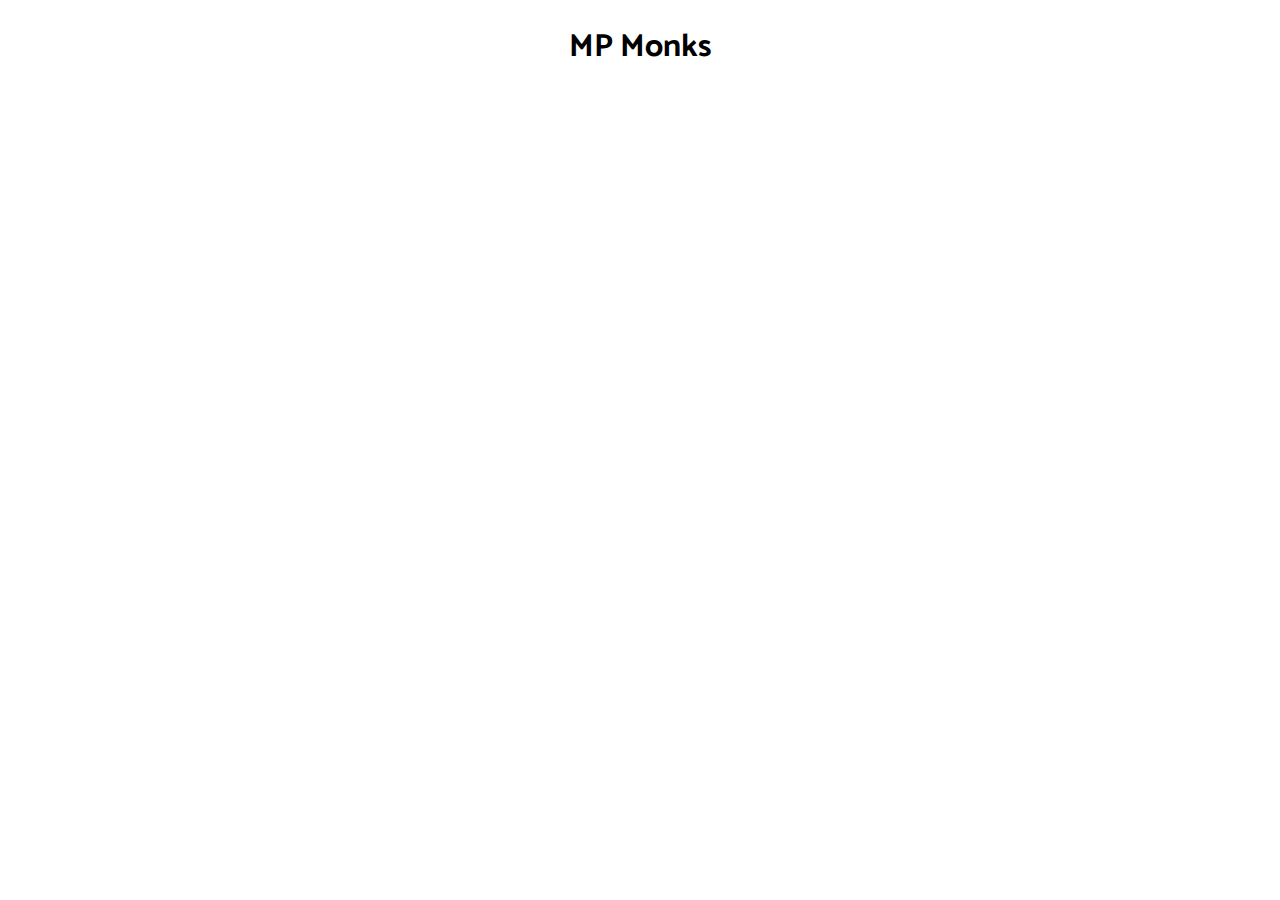
==== index.html @ 172f5d2a "testing header ID" ====
<!DOCTYPE html>
<html>
	
	<head>
	<meta charset="utf-8">

	<title>MP Monks</title>
	<meta name="description" content="MP Monks' website">

	<link rel="stylesheet" href="main.css">
	<link href="https://fonts.googleapis.com/css?family=Catamaran" rel="stylesheet">


	</head>

	<body>
		<h1 id="name">MP Monks</h1> 

	</body>



</html>
---- main.css ----
body {
	font-family:'Verdana', sans-serif;
}

#name {
	font-family: 'Catamaran', 'Verdana', sans-serif;
	text-align: center;
}
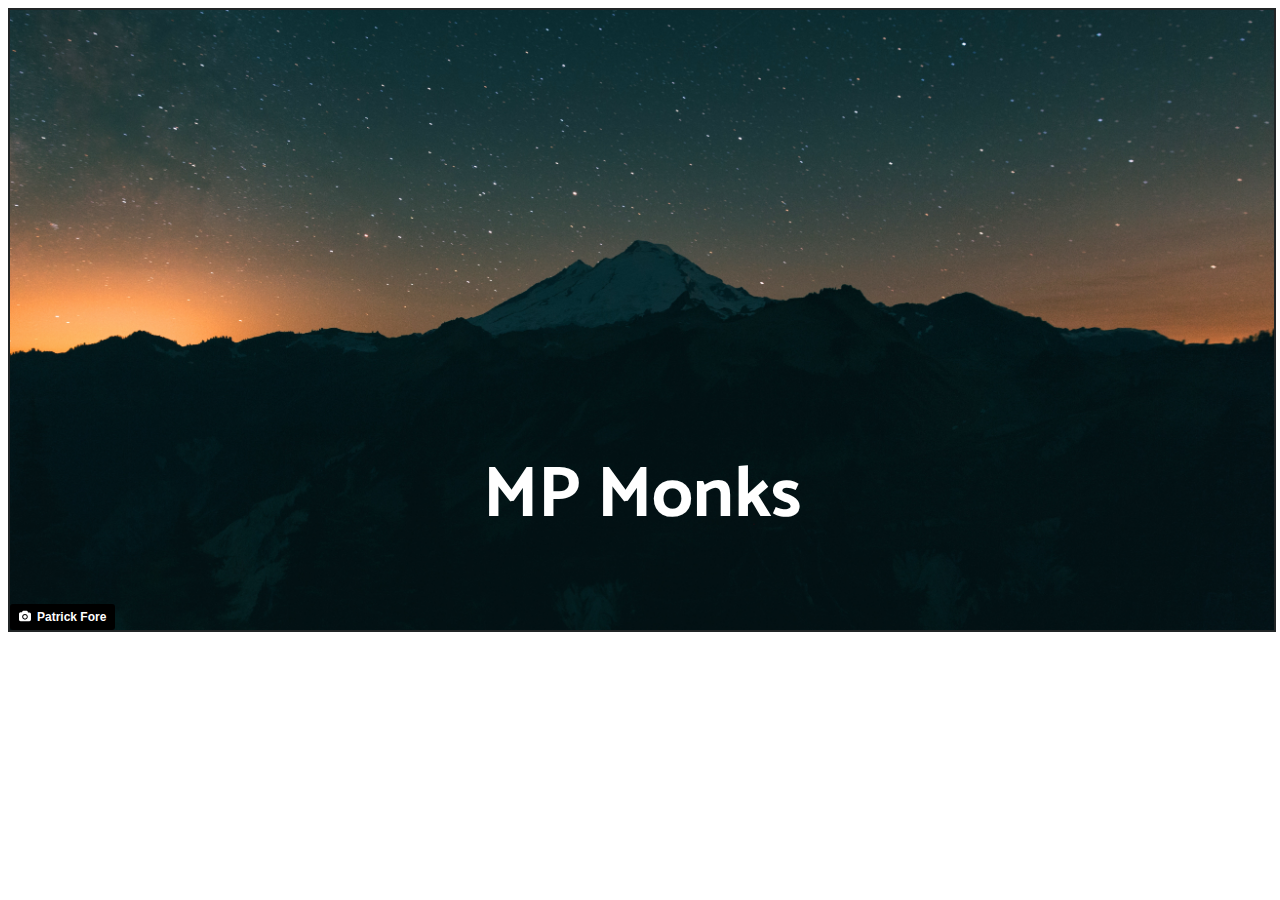
==== commit 69067905: "adding landing page" ====
--- a/index.html
+++ b/index.html
@@ -8,13 +8,17 @@
 	<meta name="description" content="MP Monks' website">
 
 	<link rel="stylesheet" href="main.css">
-	<link href="https://fonts.googleapis.com/css?family=Catamaran" rel="stylesheet">
+
 
 
 	</head>
 
 	<body>
-		<h1 id="name">MP Monks</h1> 
+        <header>
+		    <h1 id="name">MP Monks</h1> 
+            <link href="https://fonts.googleapis.com/css?family=Catamaran" rel="stylesheet">
+    <a style="background-color:black;color:white;text-decoration:none;padding:4px 6px;font-family:-apple-system, BlinkMacSystemFont, &quot;San Francisco&quot;, &quot;Helvetica Neue&quot;, Helvetica, Ubuntu, Roboto, Noto, &quot;Segoe UI&quot;, Arial, sans-serif;font-size:12px;font-weight:bold;line-height:1.2;display:inline-block;border-radius:3px;" href="https://unsplash.com/@patrickian4?utm_medium=referral&amp;utm_campaign=photographer-credit&amp;utm_content=creditBadge" target="_blank" rel="noopener noreferrer"><span style="display:inline-block;padding:2px 3px;"><svg xmlns="http://www.w3.org/2000/svg" style="height:12px;width:auto;position:relative;vertical-align:middle;top:-1px;fill:white;" viewBox="0 0 32 32"><title></title><path d="M20.8 18.1c0 2.7-2.2 4.8-4.8 4.8s-4.8-2.1-4.8-4.8c0-2.7 2.2-4.8 4.8-4.8 2.7.1 4.8 2.2 4.8 4.8zm11.2-7.4v14.9c0 2.3-1.9 4.3-4.3 4.3h-23.4c-2.4 0-4.3-1.9-4.3-4.3v-15c0-2.3 1.9-4.3 4.3-4.3h3.7l.8-2.3c.4-1.1 1.7-2 2.9-2h8.6c1.2 0 2.5.9 2.9 2l.8 2.4h3.7c2.4 0 4.3 1.9 4.3 4.3zm-8.6 7.5c0-4.1-3.3-7.5-7.5-7.5-4.1 0-7.5 3.4-7.5 7.5s3.3 7.5 7.5 7.5c4.2-.1 7.5-3.4 7.5-7.5z"></path></svg></span><span style="display:inline-block;padding:2px 3px;">Patrick Fore</span></a>
+        </header>
 
 	</body>
 
--- a/main.css
+++ b/main.css
@@ -1,8 +1,42 @@
 body {
 	font-family:'Verdana', sans-serif;
+    position: top;
+    height: 100%;
+}
+
+header {
+    
+    float: top; 
+    border-style: solid;
+    border-color: #212526;
+    border-width: 2px;
+    width: 100%;
+    padding-top: 30%;
+    position: relative;
+
+
+    margin-top: none;
+
+    
+    background-color: #B4C4C7;
+    background-image: url("patrick-fore-359608.jpg");
+    background-size: cover;
+    background-repeat: no-repeat;
+    background-position: center;  
+}
+
+.bio {
+
 }
 
 #name {
-	font-family: 'Catamaran', 'Verdana', sans-serif;
-	text-align: center;
+    opacity: 1;
+    font-family: 'Catamaran', 'Verdana', sans-serif;
+    color: white;
+    font-size: 450%;
+    text-align: center;
+    padding-bottom: none;
+    margin-bottom: none;
+    background-attachment: fixed;
+
 }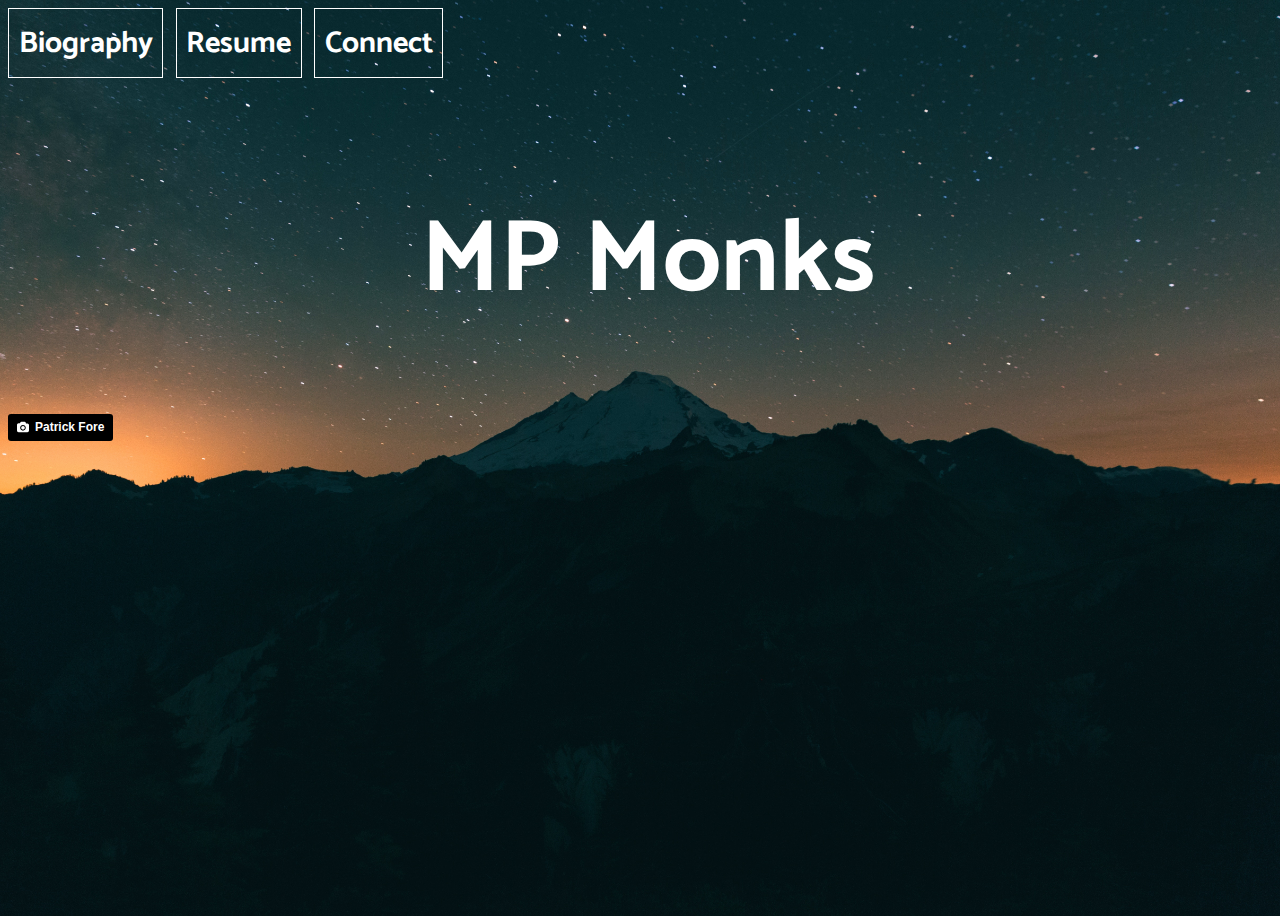
==== commit fee8e42c: "Trying to make it look aesthetic" ====
--- a/index.html
+++ b/index.html
@@ -6,7 +6,7 @@
 
 	<title>MP Monks</title>
 	<meta name="description" content="MP Monks' website">
-
+    <meta name="viewport" content="width=device-width, initial-scale=1">
 	<link rel="stylesheet" href="main.css">
 
 
@@ -14,7 +14,17 @@
 	</head>
 
 	<body>
+        <a class="buttons">
+            <h3 id="biography">Biography</h3>
+            <h3 id="resume">Resume</h3>
+            <h3 id="connect">Connect</h3>
+
+        </a>
+
+
         <header>
+        
+
 		    <h1 id="name">MP Monks</h1> 
             <link href="https://fonts.googleapis.com/css?family=Catamaran" rel="stylesheet">
     <a style="background-color:black;color:white;text-decoration:none;padding:4px 6px;font-family:-apple-system, BlinkMacSystemFont, &quot;San Francisco&quot;, &quot;Helvetica Neue&quot;, Helvetica, Ubuntu, Roboto, Noto, &quot;Segoe UI&quot;, Arial, sans-serif;font-size:12px;font-weight:bold;line-height:1.2;display:inline-block;border-radius:3px;" href="https://unsplash.com/@patrickian4?utm_medium=referral&amp;utm_campaign=photographer-credit&amp;utm_content=creditBadge" target="_blank" rel="noopener noreferrer"><span style="display:inline-block;padding:2px 3px;"><svg xmlns="http://www.w3.org/2000/svg" style="height:12px;width:auto;position:relative;vertical-align:middle;top:-1px;fill:white;" viewBox="0 0 32 32"><title></title><path d="M20.8 18.1c0 2.7-2.2 4.8-4.8 4.8s-4.8-2.1-4.8-4.8c0-2.7 2.2-4.8 4.8-4.8 2.7.1 4.8 2.2 4.8 4.8zm11.2-7.4v14.9c0 2.3-1.9 4.3-4.3 4.3h-23.4c-2.4 0-4.3-1.9-4.3-4.3v-15c0-2.3 1.9-4.3 4.3-4.3h3.7l.8-2.3c.4-1.1 1.7-2 2.9-2h8.6c1.2 0 2.5.9 2.9 2l.8 2.4h3.7c2.4 0 4.3 1.9 4.3 4.3zm-8.6 7.5c0-4.1-3.3-7.5-7.5-7.5-4.1 0-7.5 3.4-7.5 7.5s3.3 7.5 7.5 7.5c4.2-.1 7.5-3.4 7.5-7.5z"></path></svg></span><span style="display:inline-block;padding:2px 3px;">Patrick Fore</span></a>
--- a/main.css
+++ b/main.css
@@ -1,39 +1,72 @@
 body {
-	font-family:'Verdana', sans-serif;
+	font-family:'Catamaran', sans-serif;
     position: top;
-    height: 100%;
+    background-color: #B4C4C7;
+    background-image: url("patrick-fore-359608.jpg");
+    background-repeat: no-repeat;
+    background-size: cover;
+    background-position: center;
+    min-height: 100%;
+    min-width: 100%;
+    width: 100vw;
+    height: 100vh;
+    max-height: 100vh;
+
 }
 
-header {
-    
-    float: top; 
-    border-style: solid;
-    border-color: #212526;
-    border-width: 2px;
-    width: 100%;
-    padding-top: 30%;
-    position: relative;
+
+.buttons {
+    vertical-align: top;
+    font-family: "Catamaran";
+    font-size: 2vw;
+    display: inline-block;
+    padding-top: none;
+    margin-top: 0;
+
+}
 
 
-    margin-top: none;
-
-    
-    background-color: #B4C4C7;
-    background-image: url("patrick-fore-359608.jpg");
-    background-size: cover;
-    background-repeat: no-repeat;
-    background-position: center;  
+#biography {
+    display: inline-block;
+    margin-right: 0.5vw;
+    color: white;
+    border: 1px solid white;
+    text-align: center;
+    outline: none;
+    text-decoration: none;
+    padding: 0.75vw;
+    margin-top: 0;
 }
-
-.bio {
-
+#resume {
+    display: inline-block;
+    margin-right: 0.5vw;
+    color: white;
+    border: 1px solid white;
+    text-align: center;
+    outline: none;
+    text-decoration: none;
+    padding: 0.75vw;
+    margin-top: 0;
+}
+#connect {
+    display: inline-block;
+    color: white;
+    border: 1px solid white;
+    text-align: center;
+    outline: none;
+    text-decoration: none;
+    padding: 0.75vw;
+    margin-top: 0;
 }
 
 #name {
     opacity: 1;
     font-family: 'Catamaran', 'Verdana', sans-serif;
     color: white;
-    font-size: 450%;
+    display: flex;
+    justify-content: center;
+    justify-content: bottom;
+    font-size: 8vw;
     text-align: center;
     padding-bottom: none;
     margin-bottom: none;
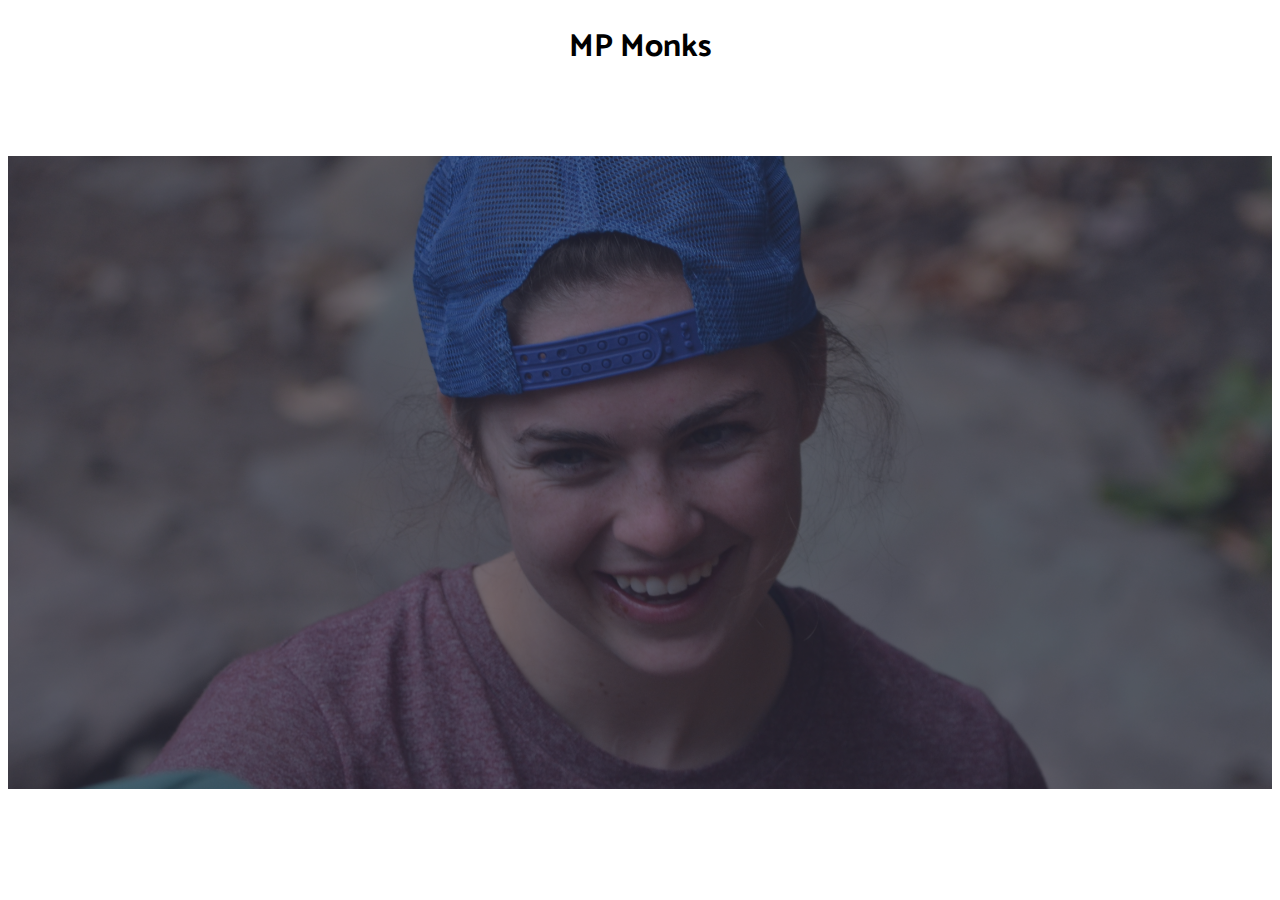
==== commit 747c8424: "Re-read the spec, adding a pic of myself" ====
--- a/index.html
+++ b/index.html
@@ -1,37 +1,28 @@
 <!DOCTYPE html>
 <html>
-	
-	<head>
-	<meta charset="utf-8">
+    
+    <head>
+    <meta charset="utf-8">
+    <meta name="description" content="MP Monks' website">
+    <meta name="viewport" content="width=device-width, initial-scale=1">
+    <link rel="stylesheet" href="main.css">
+    <link href="https://fonts.googleapis.com/css?family=Catamaran" rel="stylesheet">
+    <title>MP Monks</title>
 
-	<title>MP Monks</title>
-	<meta name="description" content="MP Monks' website">
-    <meta name="viewport" content="width=device-width, initial-scale=1">
-	<link rel="stylesheet" href="main.css">
+    </head>
+
+    <body>
+        <div class="banner">
+            <h1>MP Monks</h1>
+
+        </div>
+        <div id="portrait">
+            <img src="me.jpg" alt="Photo of MP">
+        </div>
 
 
 
-	</head>
 
-	<body>
-        <a class="buttons">
-            <h3 id="biography">Biography</h3>
-            <h3 id="resume">Resume</h3>
-            <h3 id="connect">Connect</h3>
-
-        </a>
-
-
-        <header>
-        
-
-		    <h1 id="name">MP Monks</h1> 
-            <link href="https://fonts.googleapis.com/css?family=Catamaran" rel="stylesheet">
-    <a style="background-color:black;color:white;text-decoration:none;padding:4px 6px;font-family:-apple-system, BlinkMacSystemFont, &quot;San Francisco&quot;, &quot;Helvetica Neue&quot;, Helvetica, Ubuntu, Roboto, Noto, &quot;Segoe UI&quot;, Arial, sans-serif;font-size:12px;font-weight:bold;line-height:1.2;display:inline-block;border-radius:3px;" href="https://unsplash.com/@patrickian4?utm_medium=referral&amp;utm_campaign=photographer-credit&amp;utm_content=creditBadge" target="_blank" rel="noopener noreferrer"><span style="display:inline-block;padding:2px 3px;"><svg xmlns="http://www.w3.org/2000/svg" style="height:12px;width:auto;position:relative;vertical-align:middle;top:-1px;fill:white;" viewBox="0 0 32 32"><title></title><path d="M20.8 18.1c0 2.7-2.2 4.8-4.8 4.8s-4.8-2.1-4.8-4.8c0-2.7 2.2-4.8 4.8-4.8 2.7.1 4.8 2.2 4.8 4.8zm11.2-7.4v14.9c0 2.3-1.9 4.3-4.3 4.3h-23.4c-2.4 0-4.3-1.9-4.3-4.3v-15c0-2.3 1.9-4.3 4.3-4.3h3.7l.8-2.3c.4-1.1 1.7-2 2.9-2h8.6c1.2 0 2.5.9 2.9 2l.8 2.4h3.7c2.4 0 4.3 1.9 4.3 4.3zm-8.6 7.5c0-4.1-3.3-7.5-7.5-7.5-4.1 0-7.5 3.4-7.5 7.5s3.3 7.5 7.5 7.5c4.2-.1 7.5-3.4 7.5-7.5z"></path></svg></span><span style="display:inline-block;padding:2px 3px;">Patrick Fore</span></a>
-        </header>
-
-	</body>
-
-
+    </body>
 
 </html>--- a/main.css
+++ b/main.css
@@ -1,75 +1,29 @@
 body {
-	font-family:'Catamaran', sans-serif;
-    position: top;
-    background-color: #B4C4C7;
-    background-image: url("patrick-fore-359608.jpg");
-    background-repeat: no-repeat;
-    background-size: cover;
-    background-position: center;
-    min-height: 100%;
-    min-width: 100%;
-    width: 100vw;
-    height: 100vh;
-    max-height: 100vh;
+    max-height: vh;
+    max-width: vw;
+}
+
+.banner {
+    height: 15vh;
+    text-align: center;
+    font-family: 'Catamaran';
+}
+
+.h1 {
+    font-size: 10%;
+}
+
+
+img {
+    max-width: 100%;
+    max-height: 80vh; 
+    opacity: 0.4;
+    display: block;
+    margin-left: auto;
+    margin-right: auto;
 
 }
 
-
-.buttons {
-    vertical-align: top;
-    font-family: "Catamaran";
-    font-size: 2vw;
-    display: inline-block;
-    padding-top: none;
-    margin-top: 0;
-
-}
-
-
-#biography {
-    display: inline-block;
-    margin-right: 0.5vw;
-    color: white;
-    border: 1px solid white;
-    text-align: center;
-    outline: none;
-    text-decoration: none;
-    padding: 0.75vw;
-    margin-top: 0;
-}
-#resume {
-    display: inline-block;
-    margin-right: 0.5vw;
-    color: white;
-    border: 1px solid white;
-    text-align: center;
-    outline: none;
-    text-decoration: none;
-    padding: 0.75vw;
-    margin-top: 0;
-}
-#connect {
-    display: inline-block;
-    color: white;
-    border: 1px solid white;
-    text-align: center;
-    outline: none;
-    text-decoration: none;
-    padding: 0.75vw;
-    margin-top: 0;
-}
-
-#name {
-    opacity: 1;
-    font-family: 'Catamaran', 'Verdana', sans-serif;
-    color: white;
-    display: flex;
-    justify-content: center;
-    justify-content: bottom;
-    font-size: 8vw;
-    text-align: center;
-    padding-bottom: none;
-    margin-bottom: none;
-    background-attachment: fixed;
-
+#portrait {
+    background-color: #2E2F41;
 }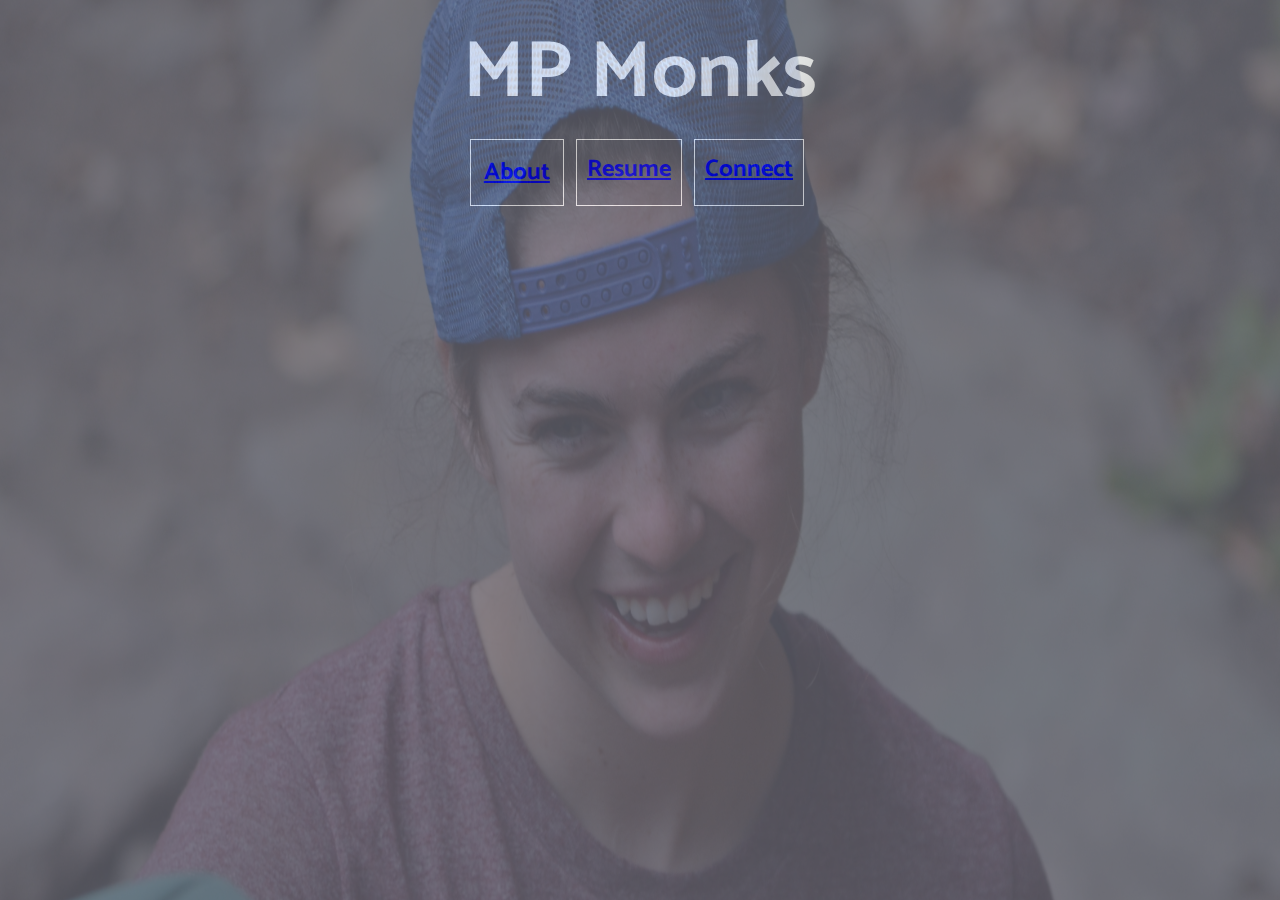
==== commit 5d2d275d: "adding buttons" ====
--- a/index.html
+++ b/index.html
@@ -12,17 +12,20 @@
     </head>
 
     <body>
+        
+        <div id="portrait">
+            <img src="me.jpg" alt="Photo of MP">  
+        </div>
+        
         <div class="banner">
             <h1>MP Monks</h1>
-
         </div>
-        <div id="portrait">
-            <img src="me.jpg" alt="Photo of MP">
+        
+        <div class="buttons">
+            <h2 id="about"><a href= "bio.html" >About</a></h2>
+            <h2 id="resume"><a href="resume.html" >Resume</a></h2>
+            <h2 id="connect"><a href="contact.html" >Connect</a></h2>
         </div>
-
-
-
-
+   
     </body>
-
 </html>--- a/main.css
+++ b/main.css
@@ -1,29 +1,94 @@
 body {
     max-height: vh;
     max-width: vw;
-}
-
-.banner {
-    height: 15vh;
-    text-align: center;
-    font-family: 'Catamaran';
-}
-
-.h1 {
-    font-size: 10%;
-}
-
-
-img {
-    max-width: 100%;
-    max-height: 80vh; 
-    opacity: 0.4;
-    display: block;
-    margin-left: auto;
-    margin-right: auto;
+    background-color: #696A76;
 
 }
 
-#portrait {
-    background-color: #2E2F41;
-}+#portrait img {
+  min-height: 100%;
+  min-width: 1024px;
+  width: 100%;
+  height: auto;
+  position: fixed;
+  top: 0;
+  left: 0;
+  opacity: 0.25;
+
+
+}
+
+h1 {
+
+    font-size: 5em;
+    padding-top: 0px;
+    padding-bottom: 0px;
+    margin-top: 0px;
+    margin-bottom: 0px;
+    vertical-align: top;
+    text-align: center;
+    font-family: 'Catamaran';
+    color: white;
+    opacity: 1;
+}
+
+.buttons {
+    vertical-align: top;
+    font-family: "Catamaran";
+    font-size: 1em;
+    display: inline-block;
+    padding-top: none;
+    margin-top: 0;
+    text-decoration: none;
+    justify-content: center;
+    text-align: center;
+    display: flex;
+    flex-direction: row;
+}
+
+#about {
+    display: inline-block;
+    margin-right: 1vw;
+    color: white;
+    border: 1px solid white;
+    text-align: center;
+    outline: none;
+    text-decoration: none;
+    padding: 1vw;
+    margin-top: 0;
+
+}
+
+#resume {
+    display: inline-block;
+    margin-right: 1vw;
+    color: white;
+    border: 1px solid white;
+    text-align: center;
+    outline: none;
+    text-decoration: none;
+    padding: 0.75vw;
+    margin-top: 0;
+}
+
+#connect {
+    display: inline-block;
+    margin-right: 0.5vw;
+    color: white;
+    border: 1px solid white;
+    text-align: center;
+    outline: none;
+    text-decoration: none;
+    padding: 0.75vw;
+    margin-top: 0;
+}
+
+/*a:link {
+    color: white;
+    text-decoration: none;
+}
+
+a:visited {
+    color: white;
+    text-decoration: none;
+}*/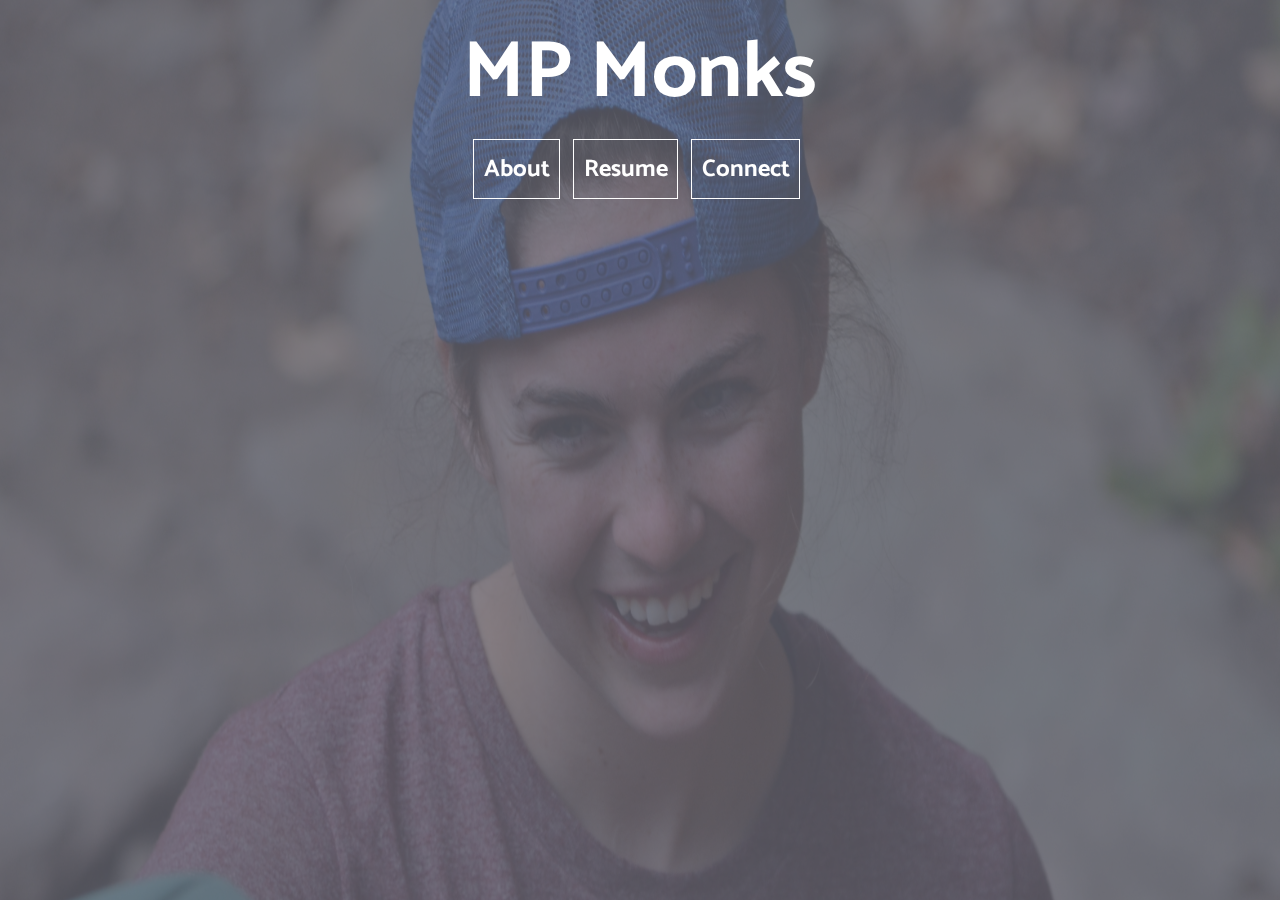
==== commit 242a47c0: "flushing out links" ====
--- a/index.html
+++ b/index.html
@@ -13,19 +13,21 @@
 
     <body>
         
-        <div id="portrait">
-            <img src="me.jpg" alt="Photo of MP">  
-        </div>
-        
+      
         <div class="banner">
             <h1>MP Monks</h1>
         </div>
         
         <div class="buttons">
+
             <h2 id="about"><a href= "bio.html" >About</a></h2>
             <h2 id="resume"><a href="resume.html" >Resume</a></h2>
             <h2 id="connect"><a href="contact.html" >Connect</a></h2>
         </div>
    
+          <div id="portrait">
+            <img src="me.jpg" alt="Photo of MP">  
+        </div>
+        
     </body>
 </html>--- a/main.css
+++ b/main.css
@@ -14,7 +14,7 @@
   top: 0;
   left: 0;
   opacity: 0.25;
-
+  z-index: -1;
 
 }
 
@@ -44,6 +44,8 @@
     text-align: center;
     display: flex;
     flex-direction: row;
+    color: white;
+    text-decoration: none;
 }
 
 #about {
@@ -54,7 +56,7 @@
     text-align: center;
     outline: none;
     text-decoration: none;
-    padding: 1vw;
+    padding: 0.75vw;
     margin-top: 0;
 
 }
@@ -83,7 +85,7 @@
     margin-top: 0;
 }
 
-/*a:link {
+a:link {
     color: white;
     text-decoration: none;
 }
@@ -91,4 +93,4 @@
 a:visited {
     color: white;
     text-decoration: none;
-}*/+}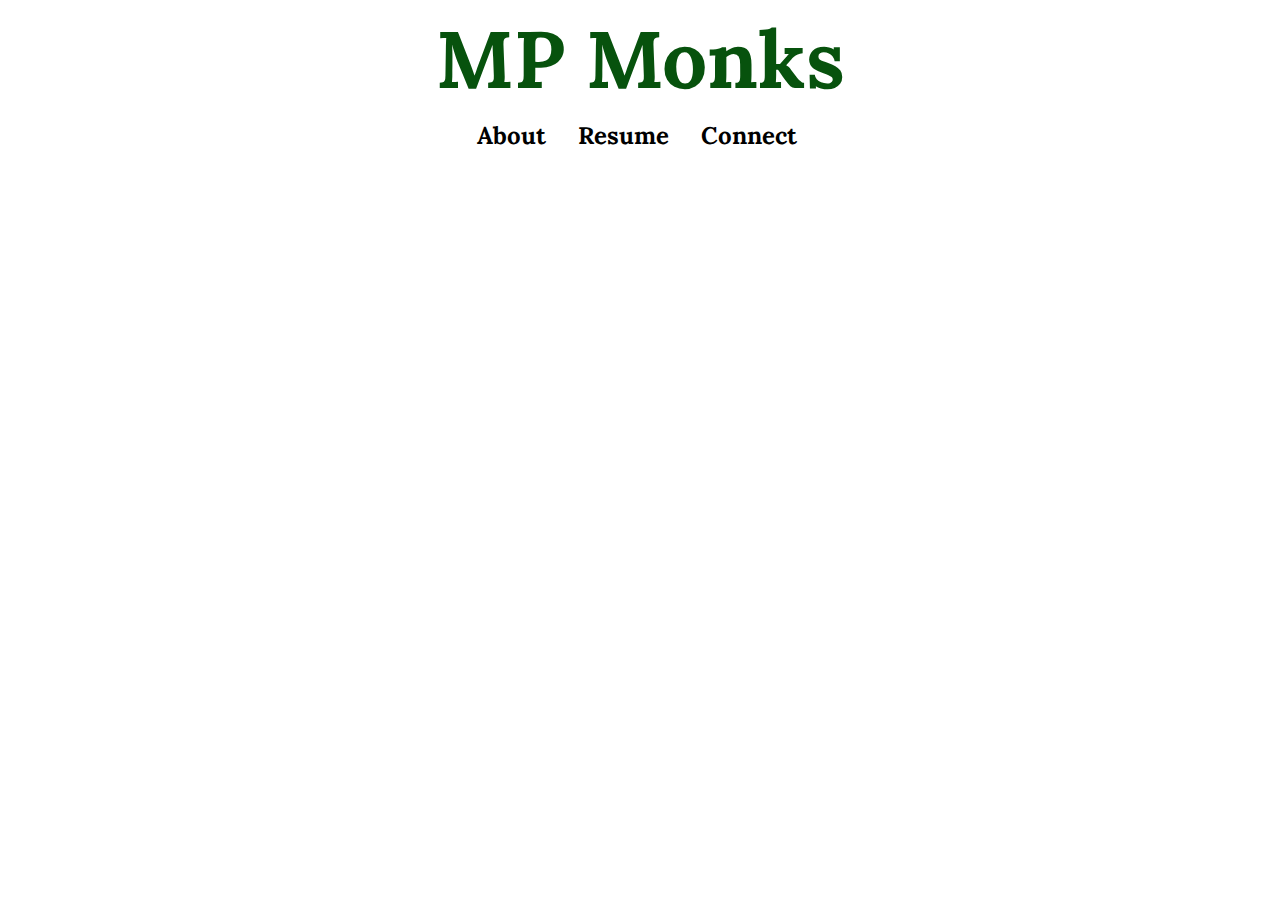
==== commit 43202950: "updating fonts" ====
--- a/index.html
+++ b/index.html
@@ -6,7 +6,8 @@
     <meta name="description" content="MP Monks' website">
     <meta name="viewport" content="width=device-width, initial-scale=1">
     <link rel="stylesheet" href="main.css">
-    <link href="https://fonts.googleapis.com/css?family=Catamaran" rel="stylesheet">
+   <link href="https://fonts.googleapis.com/css?family=Lora" rel="stylesheet"> 
+    
     <title>MP Monks</title>
 
     </head>
@@ -23,11 +24,6 @@
             <h2 id="about"><a href= "bio.html" >About</a></h2>
             <h2 id="resume"><a href="resume.html" >Resume</a></h2>
             <h2 id="connect"><a href="contact.html" >Connect</a></h2>
-        </div>
-   
-          <div id="portrait">
-            <img src="me.jpg" alt="Photo of MP">  
-        </div>
-        
+        </div> 
     </body>
-</html>+</html>
--- a/main.css
+++ b/main.css
@@ -1,25 +1,11 @@
 body {
-    max-height: vh;
-    max-width: vw;
-    background-color: #696A76;
-
-}
-
-#portrait img {
-  min-height: 100%;
-  min-width: 1024px;
-  width: 100%;
-  height: auto;
-  position: fixed;
-  top: 0;
-  left: 0;
-  opacity: 0.25;
-  z-index: -1;
-
+    font-family: "Lora";
+    max-height: 100%;
+    max-width: 100%;
+    color: black;
 }
 
 h1 {
-
     font-size: 5em;
     padding-top: 0px;
     padding-bottom: 0px;
@@ -27,24 +13,23 @@
     margin-bottom: 0px;
     vertical-align: top;
     text-align: center;
-    font-family: 'Catamaran';
-    color: white;
+    font-family: 'Lora' , 'Verdana', sans-serif;
+    color: #07520D;
     opacity: 1;
 }
 
 .buttons {
     vertical-align: top;
-    font-family: "Catamaran";
+    font-family: 'Lora', 'Verdana', sans-serif;
     font-size: 1em;
     display: inline-block;
-    padding-top: none;
+    padding-top: 0px;
     margin-top: 0;
     text-decoration: none;
     justify-content: center;
     text-align: center;
     display: flex;
     flex-direction: row;
-    color: white;
     text-decoration: none;
 }
 
@@ -52,20 +37,16 @@
     display: inline-block;
     margin-right: 1vw;
     color: white;
-    border: 1px solid white;
     text-align: center;
     outline: none;
     text-decoration: none;
     padding: 0.75vw;
     margin-top: 0;
-
 }
 
 #resume {
     display: inline-block;
     margin-right: 1vw;
-    color: white;
-    border: 1px solid white;
     text-align: center;
     outline: none;
     text-decoration: none;
@@ -76,8 +57,6 @@
 #connect {
     display: inline-block;
     margin-right: 0.5vw;
-    color: white;
-    border: 1px solid white;
     text-align: center;
     outline: none;
     text-decoration: none;
@@ -86,11 +65,12 @@
 }
 
 a:link {
-    color: white;
+    color: black;
     text-decoration: none;
 }
 
 a:visited {
-    color: white;
+    color: black;
     text-decoration: none;
-}+}
+
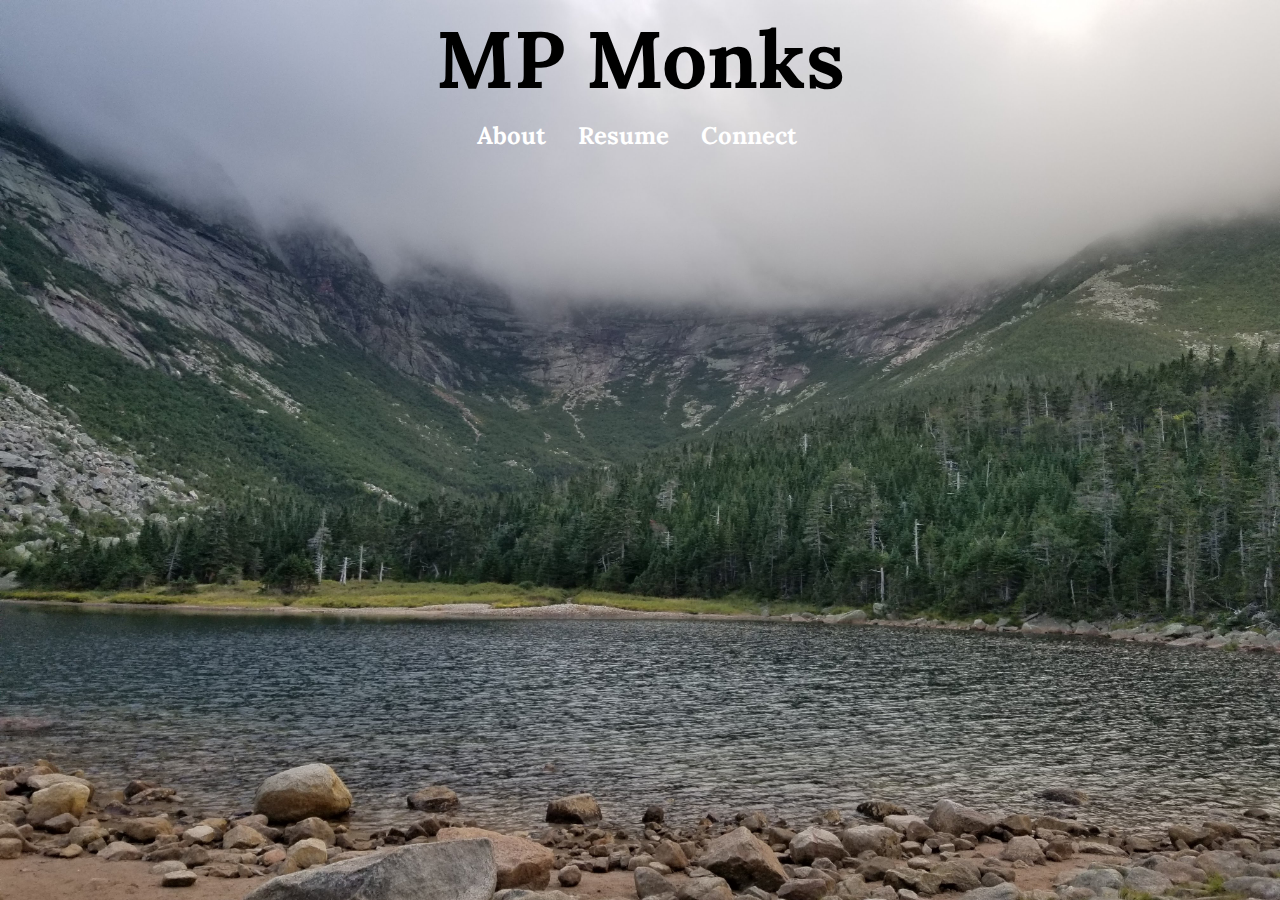
==== commit b3007976: "updating bio" ====
--- a/index.html
+++ b/index.html
@@ -1,29 +1,28 @@
 <!DOCTYPE html>
 <html>
-    
+
     <head>
     <meta charset="utf-8">
     <meta name="description" content="MP Monks' website">
     <meta name="viewport" content="width=device-width, initial-scale=1">
+    <link href="https://fonts.googleapis.com/css?family=Lora" rel="stylesheet">
     <link rel="stylesheet" href="main.css">
-   <link href="https://fonts.googleapis.com/css?family=Lora" rel="stylesheet"> 
-    
+
     <title>MP Monks</title>
 
     </head>
 
     <body>
-        
-      
+
+
         <div class="banner">
             <h1>MP Monks</h1>
         </div>
-        
+
         <div class="buttons">
-
             <h2 id="about"><a href= "bio.html" >About</a></h2>
             <h2 id="resume"><a href="resume.html" >Resume</a></h2>
             <h2 id="connect"><a href="contact.html" >Connect</a></h2>
-        </div> 
+        </div>
     </body>
 </html>
--- a/main.css
+++ b/main.css
@@ -3,6 +3,10 @@
     max-height: 100%;
     max-width: 100%;
     color: black;
+    background-image: url("mountains.jpg");
+    background-repeat: no-repeat;
+    background-size: 100%;
+    background-color: gray;
 }
 
 h1 {
@@ -14,7 +18,6 @@
     vertical-align: top;
     text-align: center;
     font-family: 'Lora' , 'Verdana', sans-serif;
-    color: #07520D;
     opacity: 1;
 }
 
@@ -36,7 +39,6 @@
 #about {
     display: inline-block;
     margin-right: 1vw;
-    color: white;
     text-align: center;
     outline: none;
     text-decoration: none;
@@ -65,12 +67,11 @@
 }
 
 a:link {
-    color: black;
+    color: white;
     text-decoration: none;
 }
 
 a:visited {
-    color: black;
+    color: white;
     text-decoration: none;
 }
-
